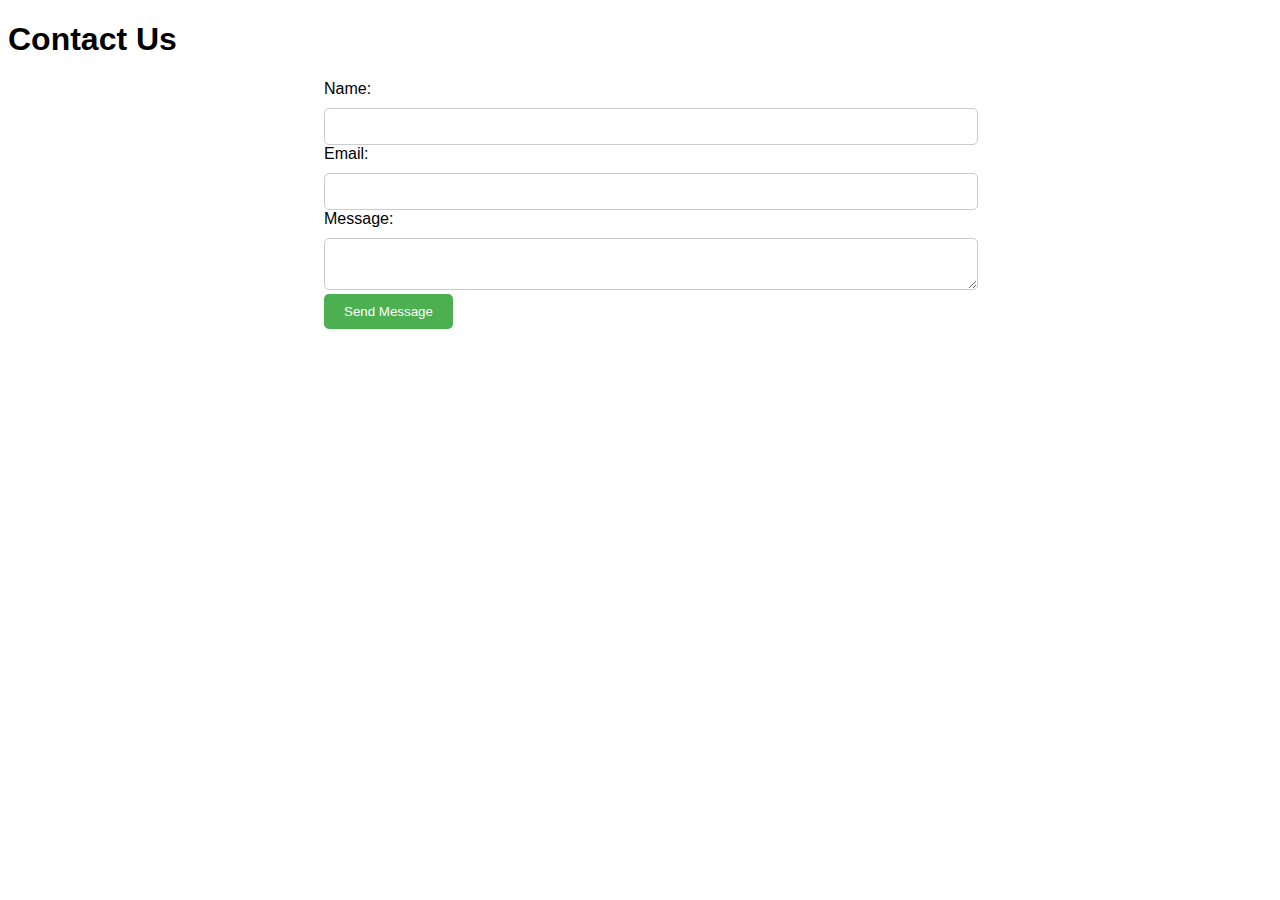
==== contact.html @ b70f7e25 "Add files via upload" ====
<!DOCTYPE html>
<html>
<head>
  <title>Contact Us</title>
  <link rel="stylesheet" href="contact.css">
</head>
<body>
  <h1>Contact Us</h1>
  <form>
    <label for="name">Name:</label>
    <input type="text" id="name" name="name" required>

    <label for="email">Email:</label>
    <input type="email" id="email" name="email" required>

    <label for="message">Message:</label>
    <textarea id="message" name="message" required></textarea>

    <input type="submit" value="Send Message">
  </form>
</body>
</html>
---- contact.css ----
body {
    font-family: Arial, sans-serif;
  }
  
  form {
    width: 50%;
    margin: 0 auto;
  }
  
  label {
    display: block;
    margin-bottom: 10px;
  }
  
  input[type="text"],
  input[type="email"],
  textarea {
    width: 100%;
    padding: 10px;
    border: 1px solid #ccc;
    border-radius: 5px;
  }
  
  textarea {
    resize: vertical;
  }
  
  input[type="submit"] {
    background-color: #4CAF50;
    color: white;
    padding: 10px 20px;
    border: none;
    border-radius: 5px;
    cursor: pointer;
  }
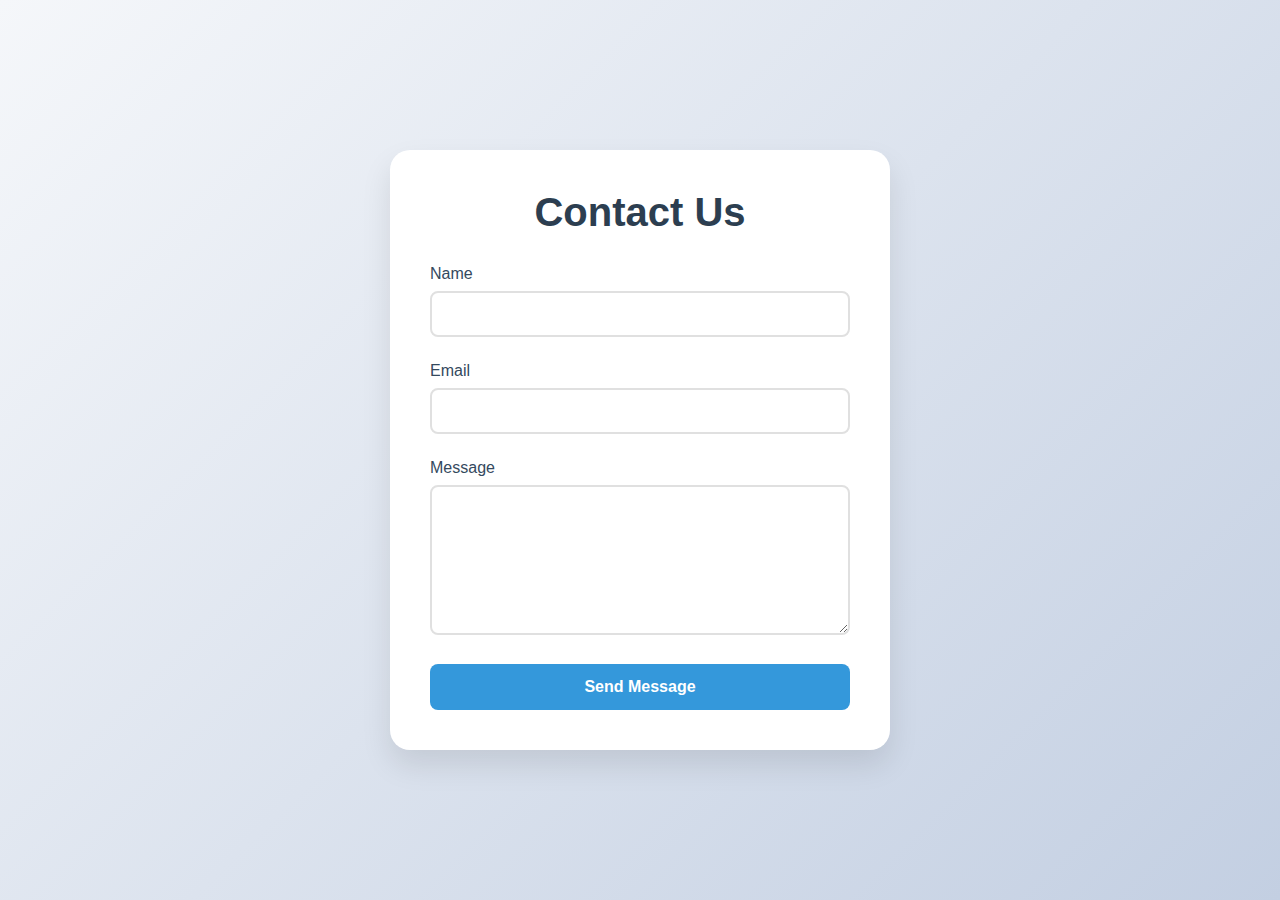
==== commit c2c0b318: "Add files via upload" ====
--- a/contact.html
+++ b/contact.html
@@ -1,22 +1,122 @@
-<!DOCTYPE html>
-<html>
-<head>
-  <title>Contact Us</title>
-  <link rel="stylesheet" href="contact.css">
-</head>
-<body>
-  <h1>Contact Us</h1>
-  <form>
-    <label for="name">Name:</label>
-    <input type="text" id="name" name="name" required>
-
-    <label for="email">Email:</label>
-    <input type="email" id="email" name="email" required>
-
-    <label for="message">Message:</label>
-    <textarea id="message" name="message" required></textarea>
-
-    <input type="submit" value="Send Message">
-  </form>
-</body>
-</html>+<!DOCTYPE html>
+<html lang="en">
+<head>
+    <meta charset="UTF-8">
+    <meta name="viewport" content="width=device-width, initial-scale=1.0">
+    <title>Contact Us</title>
+    <style>
+        * {
+            margin: 0;
+            padding: 0;
+            box-sizing: border-box;
+            font-family: 'Segoe UI', Tahoma, Geneva, Verdana, sans-serif;
+        }
+
+        body {
+            background: linear-gradient(135deg, #f5f7fa 0%, #c3cfe2 100%);
+            min-height: 100vh;
+            display: flex;
+            justify-content: center;
+            align-items: center;
+            padding: 20px;
+        }
+
+        .container {
+            background-color: white;
+            padding: 40px;
+            border-radius: 20px;
+            box-shadow: 0 15px 30px rgba(0, 0, 0, 0.1);
+            width: 100%;
+            max-width: 500px;
+        }
+
+        h1 {
+            color: #2c3e50;
+            text-align: center;
+            margin-bottom: 30px;
+            font-size: 2.5em;
+        }
+
+        .form-group {
+            margin-bottom: 25px;
+        }
+
+        label {
+            display: block;
+            margin-bottom: 8px;
+            color: #34495e;
+            font-weight: 500;
+        }
+
+        input, textarea {
+            width: 100%;
+            padding: 12px;
+            border: 2px solid #e0e0e0;
+            border-radius: 8px;
+            font-size: 16px;
+            transition: all 0.3s ease;
+        }
+
+        input:focus, textarea:focus {
+            border-color: #3498db;
+            outline: none;
+            box-shadow: 0 0 10px rgba(52, 152, 219, 0.1);
+        }
+
+        textarea {
+            height: 150px;
+            resize: vertical;
+        }
+
+        button {
+            background-color: #3498db;
+            color: white;
+            padding: 14px 28px;
+            border: none;
+            border-radius: 8px;
+            cursor: pointer;
+            font-size: 16px;
+            font-weight: 600;
+            width: 100%;
+            transition: background-color 0.3s ease;
+        }
+
+        button:hover {
+            background-color: #2980b9;
+        }
+
+        @media (max-width: 480px) {
+            .container {
+                padding: 20px;
+            }
+            
+            h1 {
+                font-size: 2em;
+            }
+        }
+    </style>
+</head>
+<body>
+    <div class="container">
+        <h1>Contact Us</h1>
+        <form action="#" method="POST">
+            <div class="form-group">
+                <label for="name">Name</label>
+                <input type="text" id="name" name="name" required>
+            </div>
+            
+            <div class="form-group">
+                <label for="email">Email</label>
+                <input type="email" id="email" name="email" required>
+            </div>
+            
+            <div class="form-group">
+                <label for="message">Message</label>
+                <textarea id="message" name="message" required></textarea>
+            </div>
+            
+            <button type="submit">Send Message</button>
+        </form>
+    </div>
+</body>
+</html>
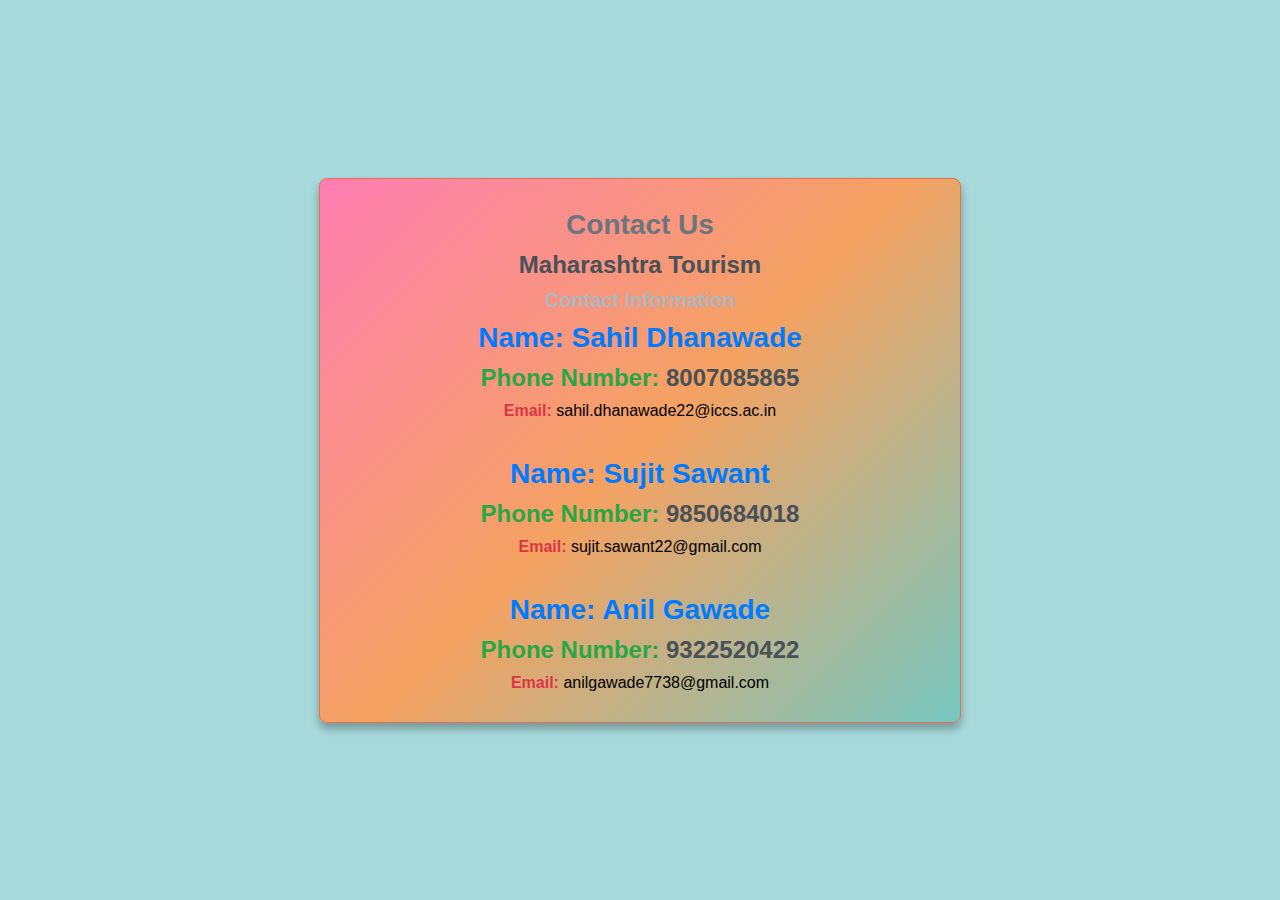
==== commit df958d10: "Add files via upload" ====
--- a/contact.html
+++ b/contact.html
@@ -1,122 +1,108 @@
-<!DOCTYPE html>
-<html lang="en">
-<head>
-    <meta charset="UTF-8">
-    <meta name="viewport" content="width=device-width, initial-scale=1.0">
-    <title>Contact Us</title>
-    <style>
-        * {
-            margin: 0;
-            padding: 0;
-            box-sizing: border-box;
-            font-family: 'Segoe UI', Tahoma, Geneva, Verdana, sans-serif;
-        }
-
-        body {
-            background: linear-gradient(135deg, #f5f7fa 0%, #c3cfe2 100%);
-            min-height: 100vh;
-            display: flex;
-            justify-content: center;
-            align-items: center;
-            padding: 20px;
-        }
-
-        .container {
-            background-color: white;
-            padding: 40px;
-            border-radius: 20px;
-            box-shadow: 0 15px 30px rgba(0, 0, 0, 0.1);
-            width: 100%;
-            max-width: 500px;
-        }
-
-        h1 {
-            color: #2c3e50;
-            text-align: center;
-            margin-bottom: 30px;
-            font-size: 2.5em;
-        }
-
-        .form-group {
-            margin-bottom: 25px;
-        }
-
-        label {
-            display: block;
-            margin-bottom: 8px;
-            color: #34495e;
-            font-weight: 500;
-        }
-
-        input, textarea {
-            width: 100%;
-            padding: 12px;
-            border: 2px solid #e0e0e0;
-            border-radius: 8px;
-            font-size: 16px;
-            transition: all 0.3s ease;
-        }
-
-        input:focus, textarea:focus {
-            border-color: #3498db;
-            outline: none;
-            box-shadow: 0 0 10px rgba(52, 152, 219, 0.1);
-        }
-
-        textarea {
-            height: 150px;
-            resize: vertical;
-        }
-
-        button {
-            background-color: #3498db;
-            color: white;
-            padding: 14px 28px;
-            border: none;
-            border-radius: 8px;
-            cursor: pointer;
-            font-size: 16px;
-            font-weight: 600;
-            width: 100%;
-            transition: background-color 0.3s ease;
-        }
-
-        button:hover {
-            background-color: #2980b9;
-        }
-
-        @media (max-width: 480px) {
-            .container {
-                padding: 20px;
-            }
-            
-            h1 {
-                font-size: 2em;
-            }
-        }
-    </style>
-</head>
-<body>
-    <div class="container">
-        <h1>Contact Us</h1>
-        <form action="#" method="POST">
-            <div class="form-group">
-                <label for="name">Name</label>
-                <input type="text" id="name" name="name" required>
-            </div>
-            
-            <div class="form-group">
-                <label for="email">Email</label>
-                <input type="email" id="email" name="email" required>
-            </div>
-            
-            <div class="form-group">
-                <label for="message">Message</label>
-                <textarea id="message" name="message" required></textarea>
-            </div>
-            
-            <button type="submit">Send Message</button>
-        </form>
-    </div>
-</body>
-</html>
+<!DOCTYPE html>
+<html lang="en">
+<head>
+    <title>Contact Us - Maharashtra Tourism</title>
+    <style>
+        body {
+            font-family: Arial, sans-serif;
+            background-color: #a8dadc; /* Unique teal background */
+            margin: 0;
+            padding: 0;
+            display: flex;
+            justify-content: center;
+            align-items: center;
+            height: 100vh;
+            animation: zoomIn 2s ease-in-out;
+        }
+
+       
+        .container {
+            text-align: center;
+            background: linear-gradient(135deg, #ff7eb3, #f4a261, #76c7c0);
+            border: 1px solid #e76f51;
+            border-radius: 8px;
+            box-shadow: 0 6px 10px rgba(0, 0, 0, 0.3);
+            padding: 20px;
+            width: 80%;
+            max-width: 600px;
+            animation: bounceIn 1.5s ease-in-out;
+        }
+
+        h1, h2, h3, p {
+            margin: 10px 0;
+        }
+
+        h1 {
+            color: #6c757d;
+            font-size: 28px;
+        }
+
+        h2 {
+            color: #495057;
+            font-size: 24px;
+        }
+
+        h3 {
+            color: #adb5bd;
+            font-size: 20px;
+        }
+
+        strong {
+            color: #dc3545;
+        }
+
+        .name {
+            color: #007bff;
+        }
+
+        .phone {
+            color: #28a745;
+        }
+
+        @keyframes zoomIn {
+            from {
+                transform: scale(0.8);
+                opacity: 0;
+            }
+            to {
+                transform: scale(1);
+                opacity: 1;
+            }
+        }
+
+        @keyframes bounceIn {
+            0% {
+                transform: scale(0.5);
+                opacity: 0;
+            }
+            60% {
+                transform: scale(1.1);
+                opacity: 1;
+            }
+            100% {
+                transform: scale(1);
+                opacity: 1;
+            }
+        }
+    </style>
+</head>
+<body>
+    <div class="container">
+        <h1>Contact Us</h1>
+        <h2>Maharashtra Tourism</h2>
+        <h3>Contact Information</h3>
+
+        <h1><strong class="name">Name: Sahil Dhanawade</strong></h1>
+        <h2><strong class="phone">Phone Number:</strong> 8007085865</h2>
+      <p><strong>Email:</strong> sahil.dhanawade22@iccs.ac.in</p></br>
+
+        <h1><strong class="name">Name: Sujit Sawant</strong></h1>
+        <h2><strong class="phone">Phone Number:</strong> 9850684018</h2>
+  <p><strong>Email:</strong> sujit.sawant22@gmail.com</p></br>
+
+        <h1><strong class="name">Name: Anil Gawade</strong></h1>
+        <h2><strong class="phone">Phone Number:</strong> 9322520422</h2>
+        <p><strong>Email:</strong> anilgawade7738@gmail.com</p>
+    </div>
+</body>
+</html>